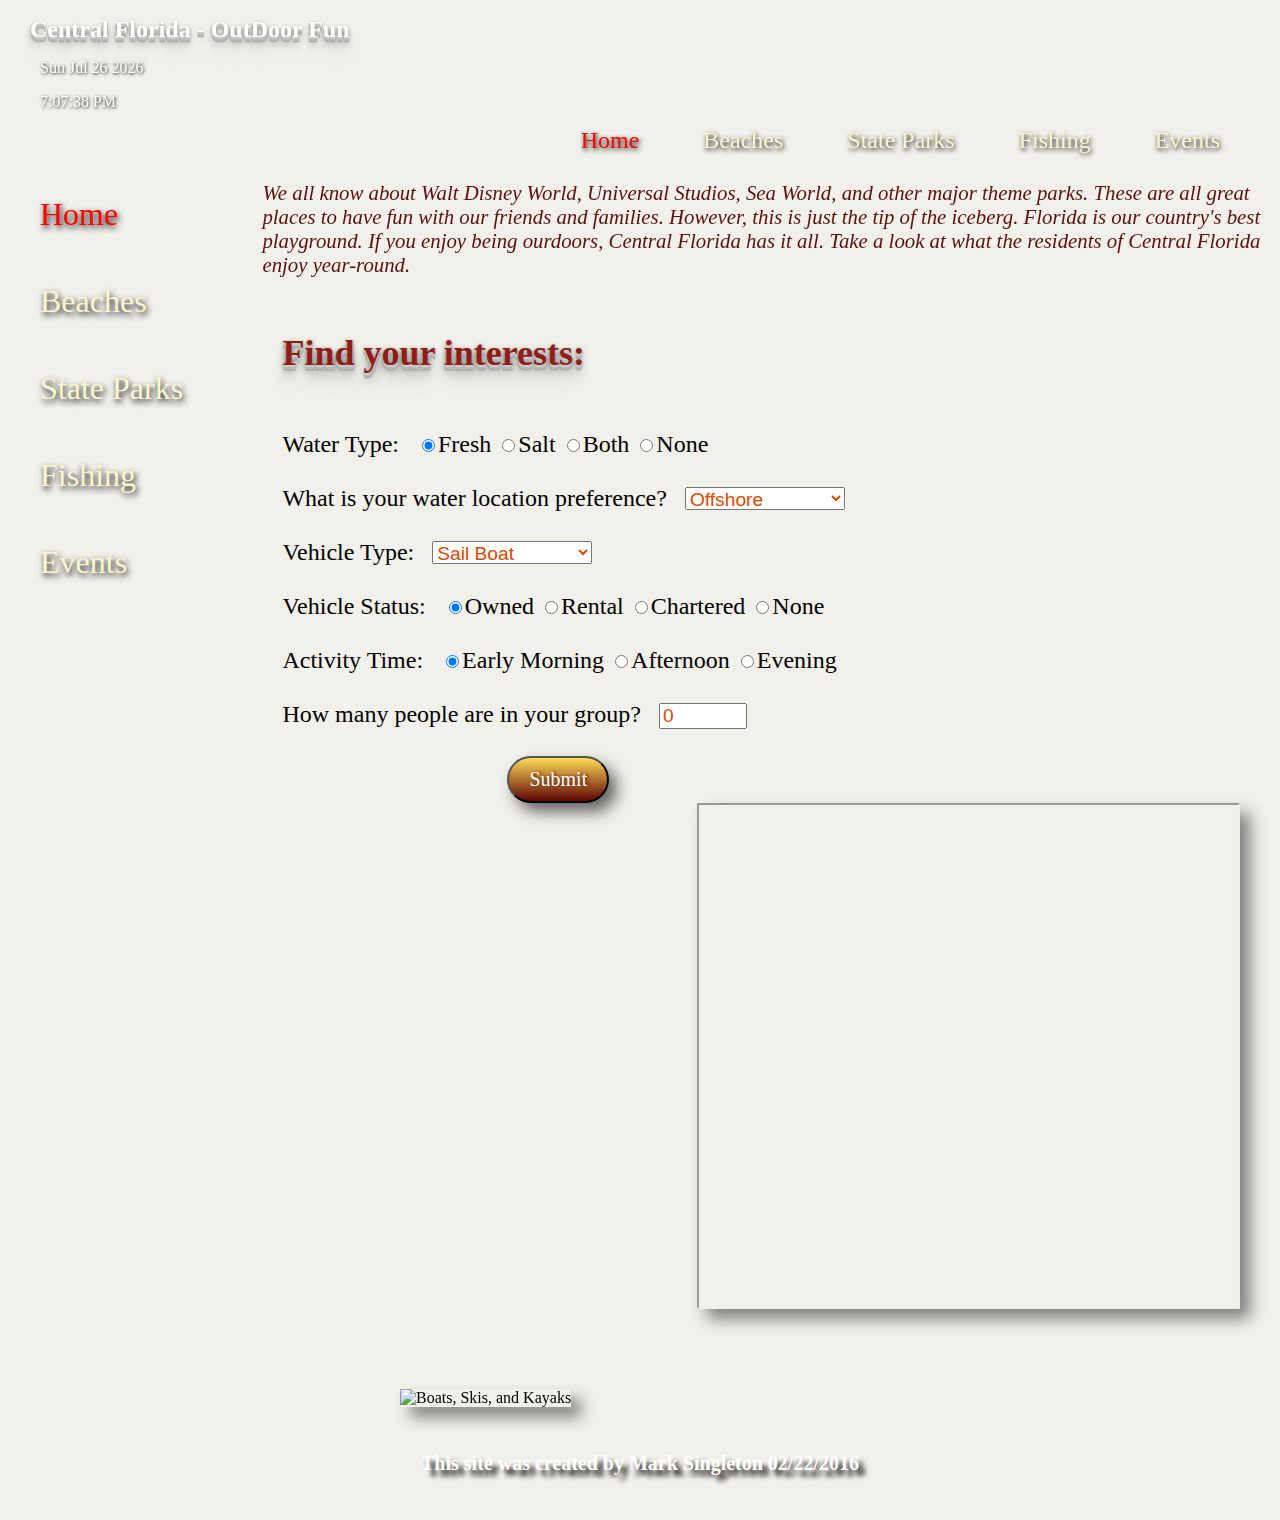
==== index.html @ 3d96ca55 "Original commit" ====
<!DOCTYPE html>
<!-- Author Mark Singleton
created on 2/22/2016 -->
<html lang="en-us">
<head>
<title>OutDoors Home</title>
<meta name="viewport" content="width=device-width, initial-scale=1">
<link href="outdoors.css" rel="stylesheet" type="text/css"/> 
<script src="outdoors.js"></script> 
<meta charset="UTF-8">
</head>
<body onload="getMyDate(); getMyTime(); setInterval('getMyTime()', 1000 )">
    <header>
		<h1>Central Florida - OutDoor Fun</h1>
		<p id="current_date"></p>
		<p id="current_time"></p>
			<nav>
				<ul>
					<li><a href="index.html" style="color: red">Home</a></li>
					<li><a href="beaches.html">Beaches</a></li>
					<li><a href="state_parks.html">State Parks</a></li>
					<li><a href="fishing.html">Fishing</a></li>
					<li><a href="events.html">Events</a></li>
				</ul>
			</nav>
    </header>
	<aside>
		<ul>
      		<li><a href="index.html" style="color: red">Home</a></li>
			<li><a href="beaches.html">Beaches</a></li>
			<li><a href="state_parks.html">State Parks</a></li>
			<li><a href="fishing.html">Fishing</a></li>
			<li><a href="events.html">Events</a></li>
		</ul>
	</aside>
	<section id="home_section">
		<p id="my_article">We all know about Walt Disney World, Universal Studios, Sea World, and other major theme parks. These are all great places to have fun with our friends and families. However, this is just the tip of the iceberg. Florida is our country's best playground. If you enjoy being ourdoors, Central Florida has it all. Take a look at what the residents of Central Florida enjoy year-round.</p>
		<form>
			<h2>Find your interests:</h2><br/>
			Water Type: &nbsp;
			<input type="radio" name="water_type" value="fresh" checked>Fresh
			<input type="radio" name="water_type" value="salt">Salt
			<input type="radio" name="water_type" value="both">Both
			<input type="radio" name="water_type" value="none">None<br/><br/>
			What is your water location preference? &nbsp;
			<select id="water_preference" name="water_preference">
				<option class="option_style" value="offshore">Offshore</option>
				<option class="option_style" value="inshore">Inshore</option>
				<option class="option_style" value="onshore">Onshore</option>
				<option class="option_style" value="none">None</option>
			</select><br/><br/>
			Vehicle Type: &nbsp;
			<select id="vehicle_type" name="vehicle_type" >
				<option class="option_style" value="sailboat">Sail Boat</option>
				<option class="option_style" value="speedboat">Speed Boat</option>
				<option class="option_style" value="fishing_boat">Fishing Boat</option>
				<option class="option_style" value="yacht">Yacht</option>
				<option class="option_style" value="canoe">Canoe</option>
				<option class="option_style" value="kayak">Kayak</option>
				<option class="option_style" value="jetski">Jetski</option>
			</select><br/><br/>
			Vehicle Status: &nbsp;
			<input type="radio" name="vehicle_status" value="owned" checked>Owned
			<input type="radio" name="vehicle_status" value="rental">Rental
			<input type="radio" name="vehicle_status" value="chartered">Chartered
			<input type="radio" name="vehicle_status" value="none">None<br/><br/>
			Activity Time: &nbsp;
			<input type="radio" name="activity_time" value="early_morning" checked>Early Morning
			<input type="radio" name="activity_time" value="afternoon">Afternoon
			<input type="radio" name="activity_time" value="evening">Evening<br/><br/>
			How many people are in your group? &nbsp; <input type="number" id="party_size" name="party_size" min="0" max="100" step="1" value="0"><br/><br/>
			<input class="btn" type="button" value="Submit" onclick="checkVehicle()">
		</form>
		<iframe id="home_frame" src="https://www.floridaholidays.com/uploads/images/beaches%201a.jpg"></iframe>
	</section>
	<img id="all_vehicles" src="http://boynewatersports.com/wp-content/uploads/photo-44.jpg" alt="Boats, Skis, and Kayaks" />		
	<footer>
		<p>This site was created by Mark Singleton 02/22/2016</p>
	</footer>
</body>
</html>
---- outdoors.css ----
/* Author Mark Singleton
created on 2/22/2016 */
body {
	margin: 0px;
	padding: 0px;
	height: 1300px;
	background-color: #f2f0ea;
}
h1 {
	font-family: Georgia;
	font-size: 1.5em;
	color: #fff;
	text-shadow:#ccc 0 1px 0, #c9c9c9 0 2px 0, #bbb 0 3px 0, #b9b9b9 0 4px 0, #aaa 0 5px 0,rgba(0,0,0,.1) 0 6px 1px, rgba(0,0,0,.1) 0 0 5px, rgba(0,0,0,.3) 0 1px 3px, rgba(0,0,0,.15) 0 3px 5px, rgba(0,0,0,.2) 0 5px 10px, rgba(0,0,0,.2) 0 10px 10px, rgba(0,0,0,.1) 0 20px 20px;
	padding-left: 1.25em;
}
h2 {
	color: #8f1e18;
	text-shadow:#ccc 0 1px 0, #c9c9c9 0 2px 0, #bbb 0 3px 0, #b9b9b9 0 4px 0, #aaa 0 5px 0,rgba(0,0,0,.1) 0 6px 1px, rgba(0,0,0,.1) 0 0 5px, rgba(0,0,0,.3) 0 1px 3px, rgba(0,0,0,.15) 0 3px 5px, rgba(0,0,0,.2) 0 5px 10px, rgba(0,0,0,.2) 0 10px 10px, rgba(0,0,0,.1) 0 20px 20px;
}
header {
	position: fixed;
	top: 0px;
	z-index: 1;
	background-image: url('http://wildcathvac.com/wp-content/uploads/2014/10/SkySlider.png');
	width: 100%;
}
#current_time {
	font-family: Georgia;
	font-size: 1em;
	color: #fff;
	text-shadow: .05em .08em .2em black;
	text-align: left;
	padding-left: 40px;
}
#current_date {
	font-family: Georgia;
	font-size: 1em;
	color: #fff;
	text-shadow: .05em .08em .2em black;
	text-align: left;
	padding-left: 40px;
}
a:link {	
    text-decoration: none;
}
a:visited {
    text-decoration: none;
}
a:hover {
    text-decoration: underline;
	color: #86fa3e;
}
a:active {
    text-decoration: underline;
}
ul li a {
	font-family: Georgia;
	color: #f7f7cf;
	text-shadow: .05em .08em .2em black;
	list-style: none;	
	text-decoration: none;
}
nav ul {
	text-align: right;
}
nav ul li {
	font-size: 1.5em;
	padding: 0px;
	padding-right: 60px;
	display: inline-block;
} 
aside ul li {
	font-size: 2em;
	padding-top: 50px;
	list-style: none;
}
aside {
	margin-top: 130px;
	position: relative;
	float: left;
	width: 20%;
	background-image:url('http://tinyurl.com/jtugzkh');
	top: 0px;
	bottom: 0px;	
	background-size: cover;
	height: 1170px;
}
#home_section {
	margin-top: 160px;
	float: right;
	width: 79.5%;
}
form {
	float: left;
	padding-top: 5px;
	padding-left: 20px;
	font-family: Georgia;
	font-size: 1.5em;
	text-align: left;
}
#my_article {
	color: #5c0f0c;
	font-family: Georgia;
	font-size: 1.3em;
	font-style: oblique;
}
#all_vehicles {
	height: 375px;
	width: 520px;
	margin-top: 80px;
	margin-left: 400px;
	box-shadow: 10px 10px 15px grey;
}
#home_frame {
	float: right;
	height: 502px;
	width: 53%;
	margin-right: 40px;
	box-shadow: 10px 10px 15px grey;
}
#water_preference {
	height: 23px;
	width: 160px;
	color: #db4900;
	font-size: .8em;
}
#vehicle_type  {
	height: 23px;
	width: 160px;
	color: #db4900;
	font-size: .8em;
}
.option_style   {
	color: #db4900;
	background-color: #fff;
	font-size: .8em;
}
#party_size {
	height: 20px;
	width: 80px;
	color: #db4900;
	font-size: .8em;
}
.btn {
  background: #ffdd57;
  
  background-image: -webkit-linear-gradient(top, #ffdd57, #5e0505);
  background-image: -moz-linear-gradient(top, #ffdd57, #5e0505);
  background-image: -ms-linear-gradient(top, #ffdd57, #5e0505);
  background-image: -o-linear-gradient(top, #ffdd57, #5e0505);
  background-image: linear-gradient(to bottom, #ffdd57, #5e0505);
  
  -webkit-border-radius: 28;
  -moz-border-radius: 28;
  border-radius: 28px;
  
  text-shadow: 2px 0px 3px #692312;
  
  -webkit-box-shadow: 8px 9px 15px #666666;
  -moz-box-shadow: 8px 9px 15px #666666;
  box-shadow: 8px 9px 15px #666666;
  
  font-family: Georgia;
  color: #ffffff;
  font-size: 20px;
  padding: 10px 20px 10px 20px;
  text-decoration: none;
  margin-left: 40%;
}
.btn:hover {
  background: #ced6a0;
  background-image: -webkit-linear-gradient(top, #ced6a0, #418530);
  background-image: -moz-linear-gradient(top, #ced6a0, #418530);
  background-image: -ms-linear-gradient(top, #ced6a0, #418530);
  background-image: -o-linear-gradient(top, #ced6a0, #418530);
  background-image: linear-gradient(to bottom, #ced6a0, #418530);
  text-decoration: none;
}
.btn:focus {
   outline: 0;
}
footer {
	bottom: 0px;
	font-size: 20px;
	color: #ffffff;
	font-weight: bold;
	text-shadow: 6px 6px 5px black;
	clear: both;
	text-align: center;
	padding: 25px;
	background-image: url('http://cdn.pcwallart.com/images/ocean-water-background-wallpaper-2.jpg');
}
.beach_section {
	margin-top: 190px;
	margin-left: 10%;
	width: 60%;
	float: left;
	padding-right: 30px;
	font-family: Georgia;
	font-size: 2em;
	color: blue;
	text-shadow: .05em .08em .2em green;
}
#beach_frame {
	margin-left: 10%;
	width: 60%;
	height: 600px;
	box-shadow: 10px 10px 15px grey;
 }
#beach_article {
	margin-top: 2%;
	margin-left: 30%;
	width: 60%;
	text-align: left;
	font-weight: bold;
	font-size: 2em;
	font-family: George;
	color: #47907C;
	text-shadow: .05em .075em .1em black;
}
.park_section  {
	margin-top: 190px;
	margin-left: 10%;
	width: 60%;
	float: left;
	padding-right: 30px;
	font-family: Georgia;
	font-size: 2em;
	color: blue;
	text-shadow: .05em .08em .2em green;
}
#park_frame {
	margin-left: 10%;
	width: 60%;
	height: 600px;
	box-shadow: 10px 10px 15px grey;		
}
#park_article {
	margin-top: 2%;
	margin-left: 30%;
	width: 60%;
	text-align: left;
	font-weight: bold;
	font-size: 2em;
	font-family: George;
	color: #47907C;
	text-shadow: .05em .075em .1em black;
}
.fish_section {
	margin-top: 190px;
	margin-left: 10%;
	width: 60%;
	float: left;
	padding-right: 30px;
	font-family: Georgia;
	font-size: 2em;
	color: blue;
	text-shadow: .05em .08em .2em green;
}
#fish_frame {
	margin-left: 10%;
	width: 60%;
	height: 600px;
	box-shadow: 10px 10px 15px grey;		
}
#fish_article {
	margin-top: 2%;
	margin-left: 30%;
	width: 60%;
	text-align: left;
	font-weight: bold;
	font-size: 2em;
	font-family: George;
	color: #47907C;
	text-shadow: .05em .075em .1em black;
}
.event_section {
	margin-top: 190px;
	margin-left: 10%;
	width: 60%;
	float: left;
	padding-right: 30px;
	font-family: Georgia;
	font-size: 2em;
	color: blue;
	text-shadow: .05em .08em .2em green;
}
#event_frame {
	margin-left: 10%;
	width: 60%;
	height: 600px;
	box-shadow: 10px 10px 15px grey;		
}
#event_article {
	margin-top: 2%;
	margin-left: 30%;
	width: 60%;
	text-align: left;
	font-weight: bold;
	font-size: 2em;
	font-family: George;
	color: #47907C;
	text-shadow: .05em .075em .1em black;
	
}
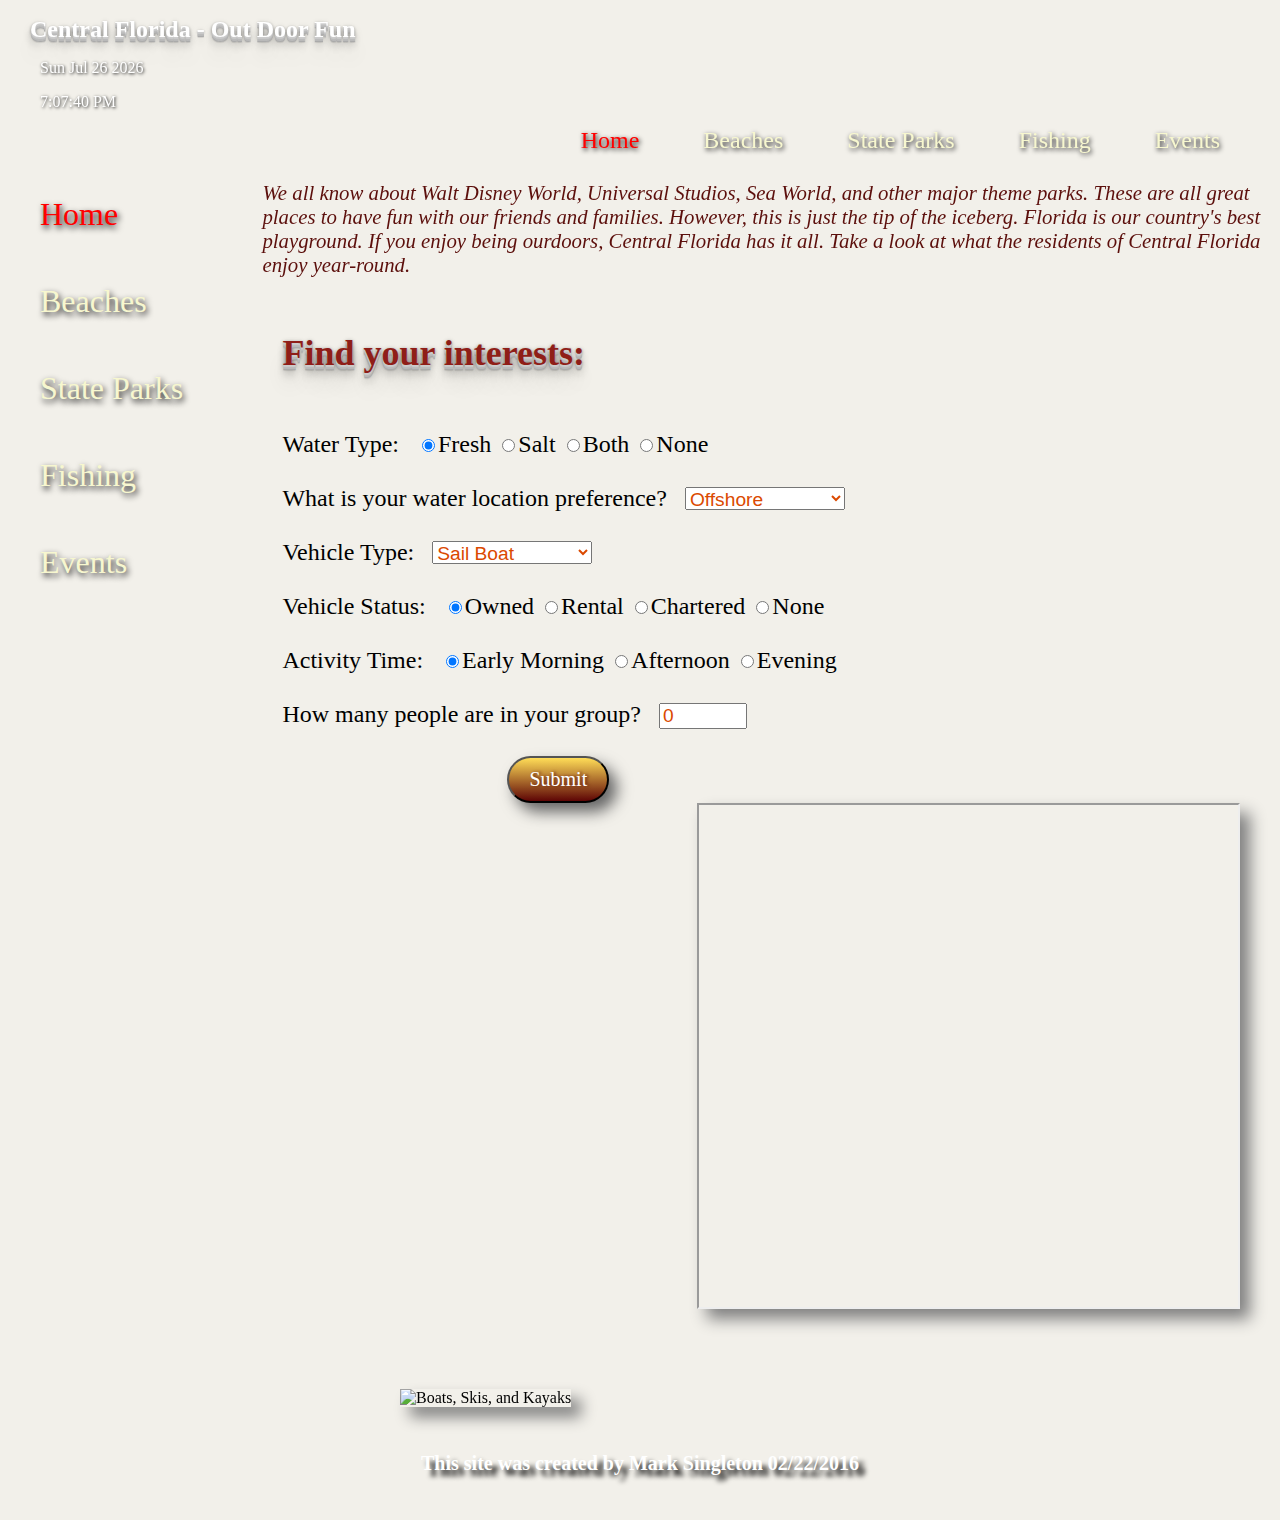
==== commit 3df03b90: "Modified H1 header" ====
--- a/index.html
+++ b/index.html
@@ -11,7 +11,7 @@
 </head>
 <body onload="getMyDate(); getMyTime(); setInterval('getMyTime()', 1000 )">
     <header>
-		<h1>Central Florida - OutDoor Fun</h1>
+		<h1>Central Florida - Out Door Fun</h1>
 		<p id="current_date"></p>
 		<p id="current_time"></p>
 			<nav>
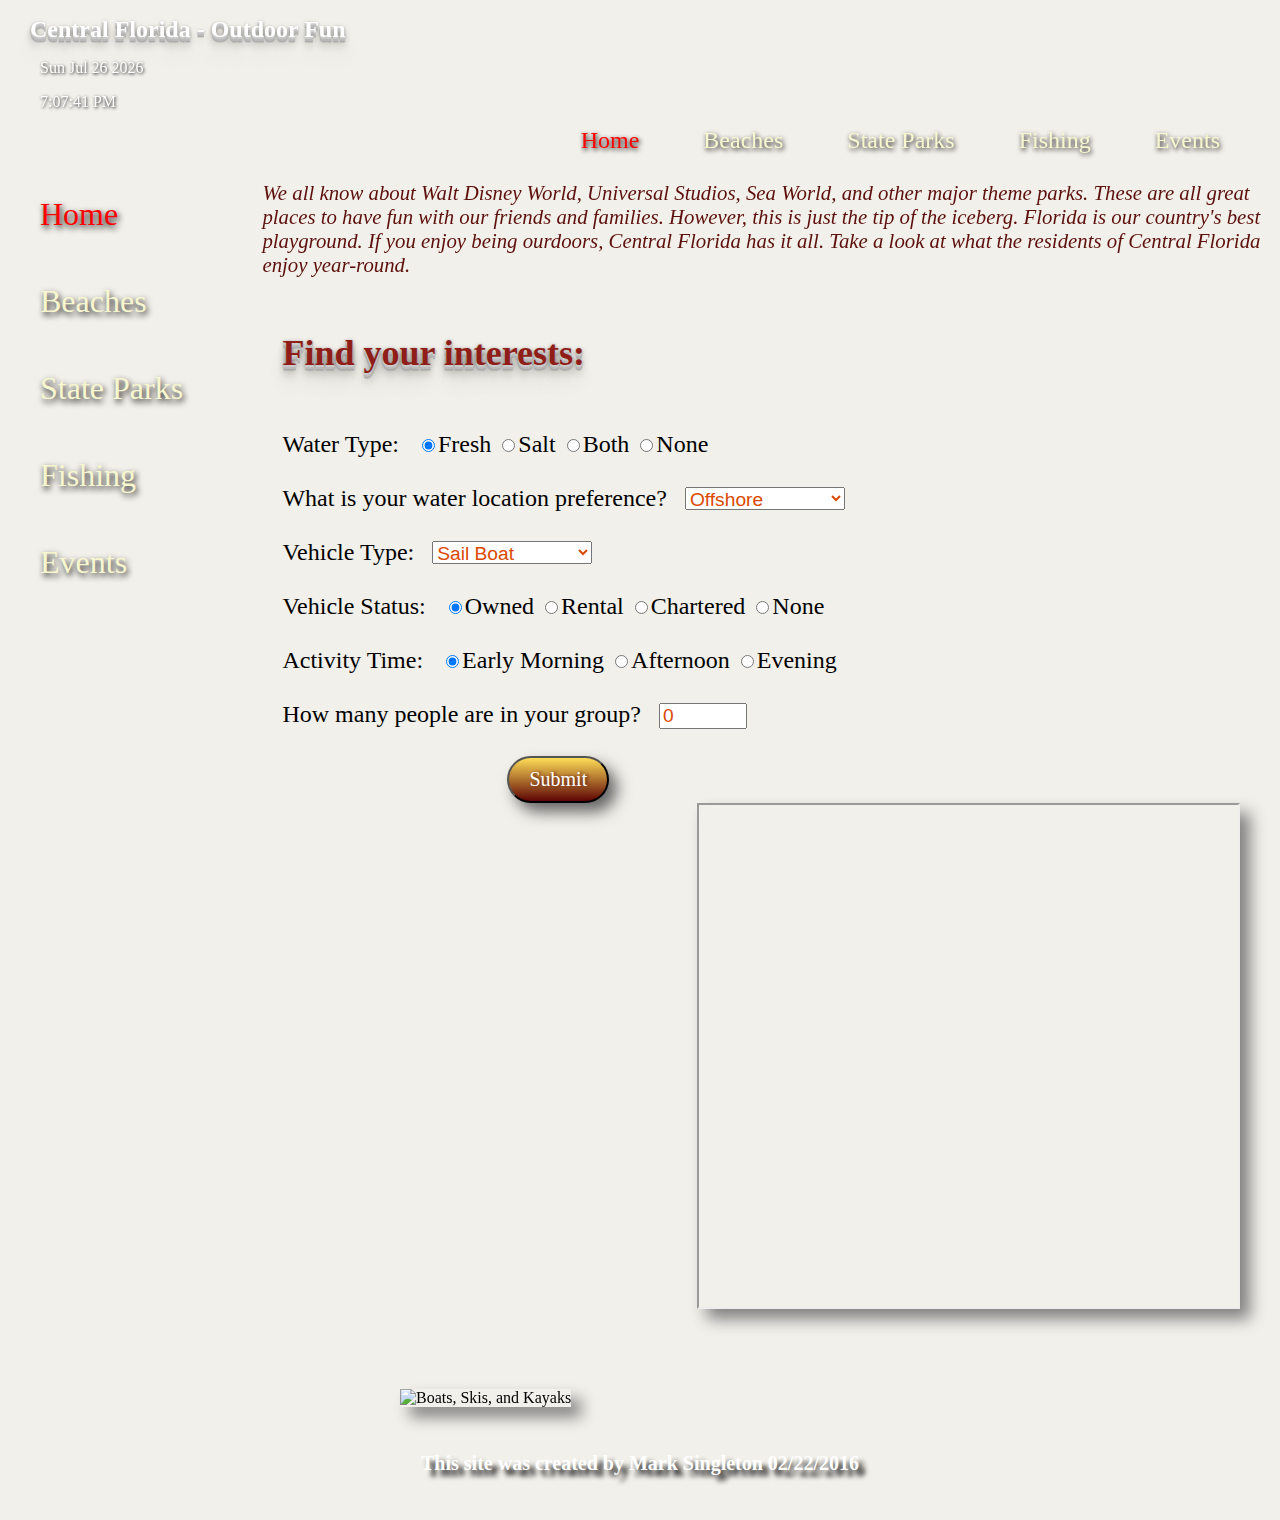
==== commit 3844ab83: "Modified H1 header again" ====
--- a/index.html
+++ b/index.html
@@ -11,7 +11,7 @@
 </head>
 <body onload="getMyDate(); getMyTime(); setInterval('getMyTime()', 1000 )">
     <header>
-		<h1>Central Florida - Out Door Fun</h1>
+		<h1>Central Florida - Outdoor Fun</h1>
 		<p id="current_date"></p>
 		<p id="current_time"></p>
 			<nav>
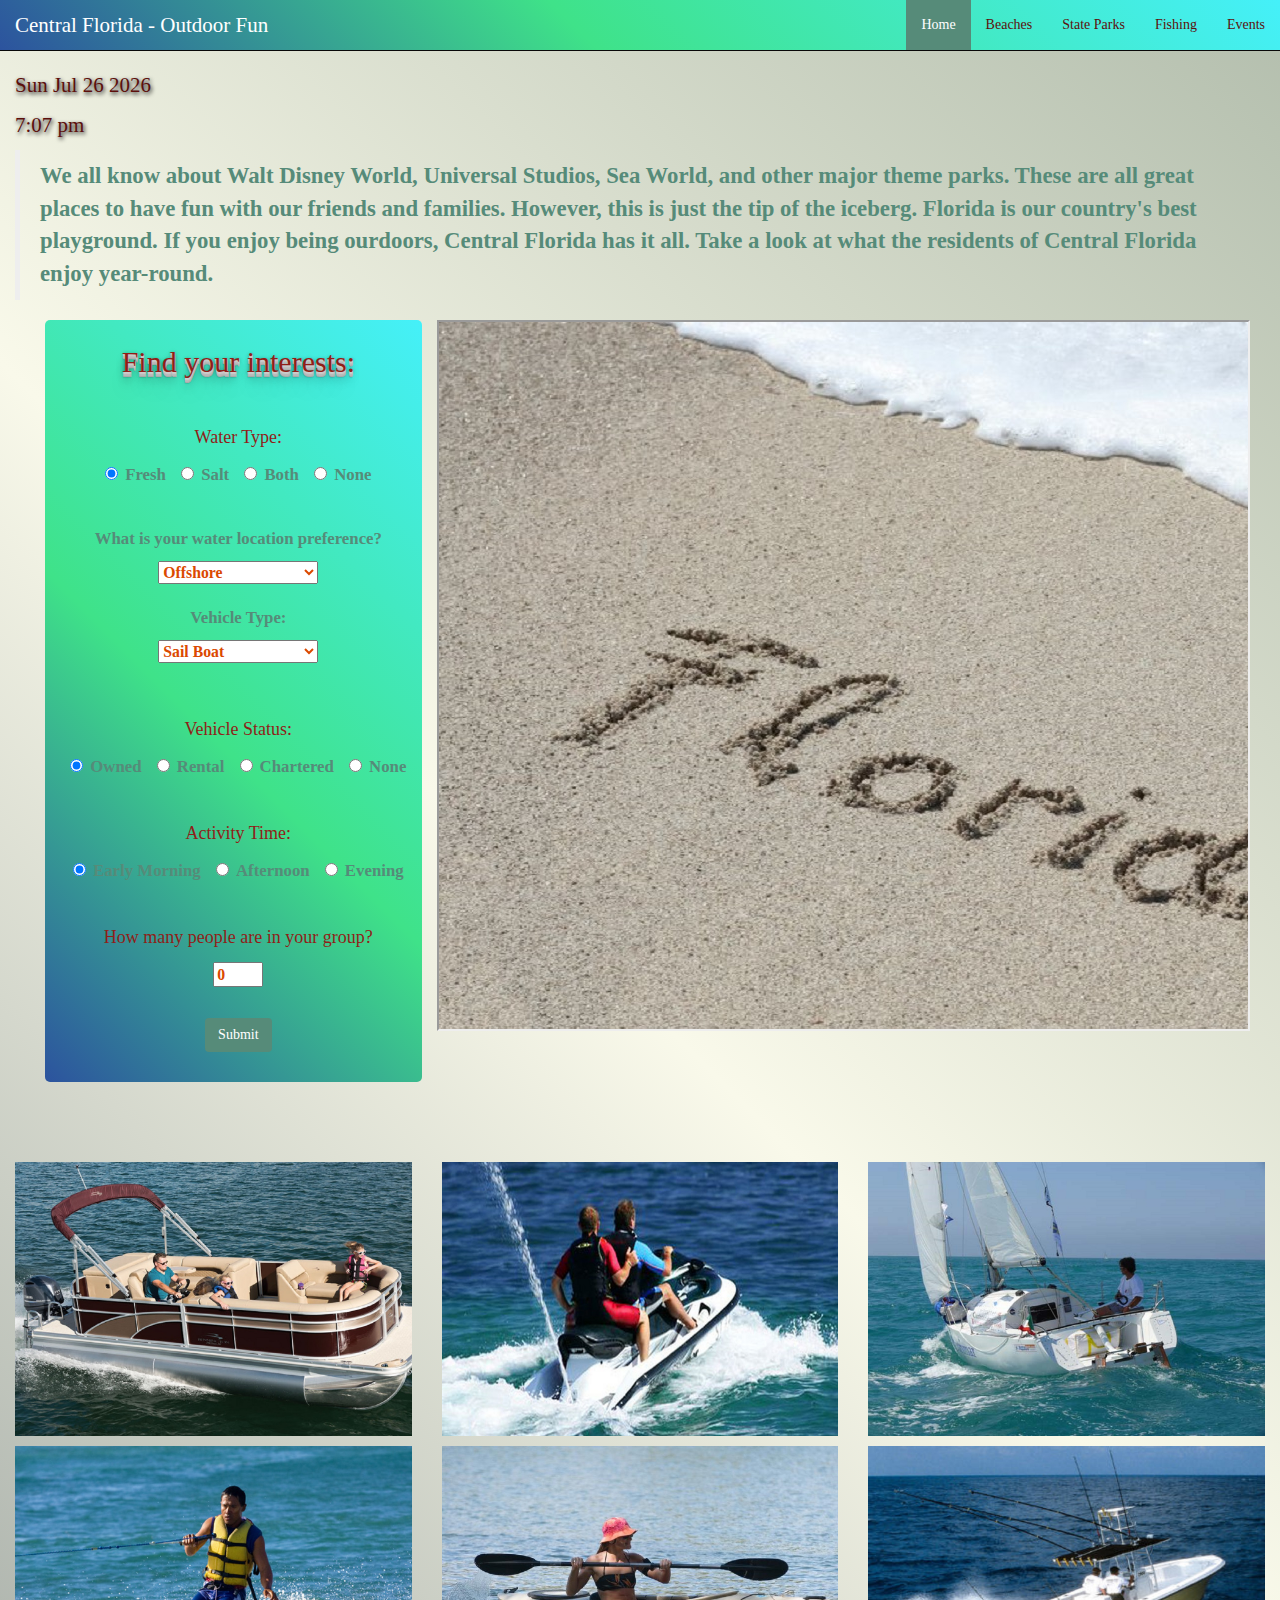
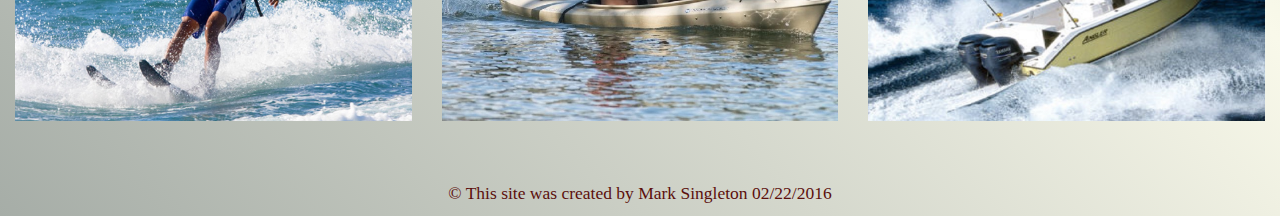
==== commit 67b5525d: "Added bootstrap and css. Modified images" ====
--- a/index.html
+++ b/index.html
@@ -5,77 +5,158 @@
 <head>
 <title>OutDoors Home</title>
 <meta name="viewport" content="width=device-width, initial-scale=1">
-<link href="outdoors.css" rel="stylesheet" type="text/css"/> 
-<script src="outdoors.js"></script> 
+<link href="css/bootstrap.min.css" rel="stylesheet" type="text/css"/>
+<link href="css/outdoors2.css" rel="stylesheet" type="text/css"/>
 <meta charset="UTF-8">
 </head>
 <body onload="getMyDate(); getMyTime(); setInterval('getMyTime()', 1000 )">
-    <header>
-		<h1>Central Florida - Outdoor Fun</h1>
-		<p id="current_date"></p>
-		<p id="current_time"></p>
-			<nav>
-				<ul>
-					<li><a href="index.html" style="color: red">Home</a></li>
+
+	<nav class="navbar navbar-inverse navbar-fixed-top"  role="navigation" >
+		<div class="container-fluid">
+			<div class="navbar-header">
+			
+				<button type="button" class="navbar-toggle" data-toggle="collapse" data-target="#myNavbar">
+					<span class="icon-bar"></span>
+					<span class="icon-bar"></span>
+					<span class="icon-bar"></span> 
+				</button>			
+			
+				<a href="#" class="navbar-brand">Central Florida - Outdoor Fun</a>				
+			</div>
+			<div class="collapse navbar-collapse" id="myNavbar">
+				<ul class="nav navbar-nav navbar-right">
+					<li class="active"><a href="index.html" >Home</a></li>
 					<li><a href="beaches.html">Beaches</a></li>
 					<li><a href="state_parks.html">State Parks</a></li>
 					<li><a href="fishing.html">Fishing</a></li>
 					<li><a href="events.html">Events</a></li>
 				</ul>
-			</nav>
-    </header>
-	<aside>
-		<ul>
-      		<li><a href="index.html" style="color: red">Home</a></li>
-			<li><a href="beaches.html">Beaches</a></li>
-			<li><a href="state_parks.html">State Parks</a></li>
-			<li><a href="fishing.html">Fishing</a></li>
-			<li><a href="events.html">Events</a></li>
-		</ul>
-	</aside>
-	<section id="home_section">
-		<p id="my_article">We all know about Walt Disney World, Universal Studios, Sea World, and other major theme parks. These are all great places to have fun with our friends and families. However, this is just the tip of the iceberg. Florida is our country's best playground. If you enjoy being ourdoors, Central Florida has it all. Take a look at what the residents of Central Florida enjoy year-round.</p>
-		<form>
-			<h2>Find your interests:</h2><br/>
-			Water Type: &nbsp;
-			<input type="radio" name="water_type" value="fresh" checked>Fresh
-			<input type="radio" name="water_type" value="salt">Salt
-			<input type="radio" name="water_type" value="both">Both
-			<input type="radio" name="water_type" value="none">None<br/><br/>
-			What is your water location preference? &nbsp;
-			<select id="water_preference" name="water_preference">
-				<option class="option_style" value="offshore">Offshore</option>
-				<option class="option_style" value="inshore">Inshore</option>
-				<option class="option_style" value="onshore">Onshore</option>
-				<option class="option_style" value="none">None</option>
-			</select><br/><br/>
-			Vehicle Type: &nbsp;
-			<select id="vehicle_type" name="vehicle_type" >
-				<option class="option_style" value="sailboat">Sail Boat</option>
-				<option class="option_style" value="speedboat">Speed Boat</option>
-				<option class="option_style" value="fishing_boat">Fishing Boat</option>
-				<option class="option_style" value="yacht">Yacht</option>
-				<option class="option_style" value="canoe">Canoe</option>
-				<option class="option_style" value="kayak">Kayak</option>
-				<option class="option_style" value="jetski">Jetski</option>
-			</select><br/><br/>
-			Vehicle Status: &nbsp;
-			<input type="radio" name="vehicle_status" value="owned" checked>Owned
-			<input type="radio" name="vehicle_status" value="rental">Rental
-			<input type="radio" name="vehicle_status" value="chartered">Chartered
-			<input type="radio" name="vehicle_status" value="none">None<br/><br/>
-			Activity Time: &nbsp;
-			<input type="radio" name="activity_time" value="early_morning" checked>Early Morning
-			<input type="radio" name="activity_time" value="afternoon">Afternoon
-			<input type="radio" name="activity_time" value="evening">Evening<br/><br/>
-			How many people are in your group? &nbsp; <input type="number" id="party_size" name="party_size" min="0" max="100" step="1" value="0"><br/><br/>
-			<input class="btn" type="button" value="Submit" onclick="checkVehicle()">
-		</form>
-		<iframe id="home_frame" src="https://www.floridaholidays.com/uploads/images/beaches%201a.jpg"></iframe>
-	</section>
-	<img id="all_vehicles" src="http://boynewatersports.com/wp-content/uploads/photo-44.jpg" alt="Boats, Skis, and Kayaks" />		
-	<footer>
-		<p>This site was created by Mark Singleton 02/22/2016</p>
-	</footer>
+			</div>
+		</div>
+	</nav>
+
+	<div class="container-fluid">	
+		<div class="row">
+			<div class="col-sm-12 content">
+				
+				<p id="current_date"></p>
+				<p id="current_time"></p>				
+				<blockquote>
+					<p id="my_article">We all know about Walt Disney World, Universal Studios, Sea World, and other major theme parks. These are all great places to have fun with our friends and families. However, this is just the tip of the iceberg. Florida is our country's best playground. If you enjoy being ourdoors, Central Florida has it all. Take a look at what the residents of Central Florida enjoy year-round.</p>
+				</blockquote>
+			</div>
+	</div>
+	<div class="container-fluid">
+			<div class="col-md-4">				
+				<form role="form" id="myForm">
+					<h2>Find your interests:</h2><br/>
+					<h4>Water Type:</h4>
+					<div class="radio-inline">
+						<label for="fresh"><input id="fresh" type="radio" name="water_type" value="fresh" checked>Fresh</label>
+					</div>
+					<div class="radio-inline">
+						<label><input type="radio" name="water_type" value="salt">Salt</label>
+					</div>
+					<div class="radio-inline">
+						<label><input type="radio" name="water_type" value="both">Both</label>
+					</div>
+					<div class="radio-inline">
+						<label><input type="radio" name="water_type" value="none">None</label>
+					</div>
+					<br /><br />			
+					<div class="form-group">
+						<label for="water_preference">What is your water location preference? </label>	<br />		
+						<select id="water_preference" name="water_preference">
+							<option class="option_style" value="offshore">Offshore</option>
+							<option class="option_style" value="inshore">Inshore</option>
+							<option class="option_style" value="onshore">Onshore</option>
+							<option class="option_style" value="none">None</option>
+						</select>
+					</div>
+					<div class="form-group">
+						<label for="vehicle_type">Vehicle Type:</label><br />						
+						<select id="vehicle_type" name="vehicle_type" >
+							<option class="option_style" value="sailboat">Sail Boat</option>
+							<option class="option_style" value="speedboat">Speed Boat</option>
+							<option class="option_style" value="fishing_boat">Fishing Boat</option>
+							<option class="option_style" value="yacht">Yacht</option>
+							<option class="option_style" value="canoe">Canoe</option>
+							<option class="option_style" value="kayak">Kayak</option>
+							<option class="option_style" value="jetski">Jetski</option>
+						</select>
+					</div>
+					<br />
+					<h4>Vehicle Status:</h4> 
+					<div class="radio-inline">
+						<label><input type="radio" name="vehicle_status" value="owned" checked>Owned</label>
+					</div>
+					<div class="radio-inline">
+						<label><input type="radio" name="vehicle_status" value="rental">Rental</label>
+					</div>
+					<div class="radio-inline">
+						<label><input type="radio" name="vehicle_status" value="chartered">Chartered</label>
+					</div>
+					<div class="radio-inline">
+						<label><input type="radio" name="vehicle_status" value="none">None</label>
+					</div>
+					<br/><br/>
+					<h4>Activity Time:</h4> 
+					<div class="radio-inline">
+						<label><input type="radio" name="activity_time" value="early_morning" checked>Early Morning</label>
+					</div>
+					<div class="radio-inline">
+						<label><input type="radio" name="activity_time" value="afternoon">Afternoon</label>
+					</div>
+					<div class="radio-inline">
+						<label><input type="radio" name="activity_time" value="evening">Evening</label>
+					</div>
+					<br/><br/>
+					<h4>How many people are in your group?</h4> 
+					<input type="number" id="party_size" name="party_size" min="0" max="100" step="1" value="0">
+					<br/><br/>
+					<input class="btn" type="button" value="Submit" onclick="checkVehicle()">
+					<br/><br/>
+				</form>
+			<br /><br />	
+			</div>
+			
+			<div class="col-md-8 iframe_container">
+					<iframe id="home_frame" src="images/florida2.jpg"></iframe>
+			</div>
+			
+			
+	</div>
+	<br /><br />
+		<div class="row">
+			<div class="col-sm-4">
+				<img class="img-responsive all_vehicles" src="images/pontoon2.jpg" alt="pontoon boat" />
+			</div>
+			<div class="col-sm-4">
+				<img class="img-responsive all_vehicles" src="images/jetski2.jpg" alt="pontoon boat" />
+			</div>
+			<div class="col-sm-4">
+				<img class="img-responsive all_vehicles" src="images/sailing2.jpg" alt="pontoon boat" />
+			</div>
+		</div>
+		<div class="row">
+			<div class="col-sm-4">
+				<img class="img-responsive all_vehicles" src="images/waterski2.jpg" alt="pontoon boat" />
+			</div>
+			<div class="col-sm-4">
+				<img class="img-responsive all_vehicles" src="images/canoe2.jpg" alt="pontoon boat" />
+			</div>
+			<div class="col-sm-4">
+				<img class="img-responsive all_vehicles" src="images/fishing2.jpg" alt="pontoon boat" />
+			</div>
+		</div>
+		<br /><br />
+		<footer class="col-sm-12 copyright">
+			<p>&copy; This site was created by Mark Singleton 02/22/2016</p>
+		</footer>
+	</div><!-- end container -->
+
+<script src="scripts/jquery-2.2.3.min.js"></script>
+<script src="scripts/bootstrap.min.js"></script>
+<script src="scripts/outdoors.js"></script> 
 </body>
 </html>
--- a/css/outdoors2.css
+++ b/css/outdoors2.css
@@ -0,0 +1,213 @@
+/*
+Table of Contents
+_____________________________________
+
+- General Contents
+- Typography
+- Header & Navigation
+- Images & Media
+- Footer
+- Media Queries
+*/
+
+/*
+General Contents
+_____________________________________
+*/
+body {
+	font-family: Georgia;
+	/* Permalink - use to edit and share this gradient: http://colorzilla.com/gradient-editor/#a6ada7+0,f9f9ea+47,b3bead+100 */
+	background: rgb(166,173,167); /* Old browsers */
+	background: -moz-linear-gradient(45deg,  rgba(166,173,167,1) 0%, rgba(249,249,234,1) 47%, rgba(179,190,173,1) 100%); /* FF3.6-15 */
+	background: -webkit-linear-gradient(45deg,  rgba(166,173,167,1) 0%,rgba(249,249,234,1) 47%,rgba(179,190,173,1) 100%); /* Chrome10-25,Safari5.1-6 */
+	background: linear-gradient(45deg,  rgba(166,173,167,1) 0%,rgba(249,249,234,1) 47%,rgba(179,190,173,1) 100%); /* W3C, IE10+, FF16+, Chrome26+, Opera12+, Safari7+ */
+	filter: progid:DXImageTransform.Microsoft.gradient( startColorstr='#a6ada7', endColorstr='#b3bead',GradientType=1 ); /* IE6-9 fallback on horizontal gradient */
+}
+
+form{
+	border-radius: 5px;
+	padding-top: 5px;
+	padding-left: 10px;
+	text-align: center;
+	
+	/* Permalink - use to edit and share this gradient: http://colorzilla.com/gradient-editor/#2c539e+0,3fe289+45,45f0f9+100 */
+	background: rgb(44,83,158); /* Old browsers */
+	background: -moz-linear-gradient(45deg,  rgba(44,83,158,1) 0%, rgba(63,226,137,1) 45%, rgba(69,240,249,1) 100%); /* FF3.6-15 */
+	background: -webkit-linear-gradient(45deg,  rgba(44,83,158,1) 0%,rgba(63,226,137,1) 45%,rgba(69,240,249,1) 100%); /* Chrome10-25,Safari5.1-6 */
+	background: linear-gradient(45deg,  rgba(44,83,158,1) 0%,rgba(63,226,137,1) 45%,rgba(69,240,249,1) 100%); /* W3C, IE10+, FF16+, Chrome26+, Opera12+, Safari7+ */
+	filter: progid:DXImageTransform.Microsoft.gradient( startColorstr='#2c539e', endColorstr='#45f0f9',GradientType=1 ); /* IE6-9 fallback on horizontal gradient */
+
+	
+}
+.category_selections {
+	display: inline-block;
+	font-size: 2em;
+	color: blue;
+	text-shadow: .05em .08em .2em green;
+}
+
+.content {
+	margin-top: 70px;
+}
+
+.iframe_container {
+	position: relative;
+    padding-bottom: 56.25%; /* 16:9 */
+    padding-top: 25px;
+    height: 0;
+	overflow: hidden;
+}
+
+.iframe_container iframe {
+	position: absolute;
+	top: 0;
+	left: 0;
+	width: 100%;
+    height: 100%;
+}
+
+.all_vehicles {
+	padding-bottom: 10px;
+}
+
+/*
+Typography
+_____________________________________
+*/
+
+#my_article {
+	color: #568B79;	
+	font-size: 1.3em;
+	font-weight: bold;
+}
+
+#current_time {
+	font-size: 1.5em;
+	color: #5c0f0c;
+	text-shadow: .05em .08em .2em black;
+}
+#current_date {
+	font-size: 1.5em;
+	color: #5c0f0c;
+	text-shadow: .05em .08em .2em black;
+}
+
+h2 {
+	color: #8f1e18;
+	text-shadow:#ccc 0 1px 0, #c9c9c9 0 2px 0, #bbb 0 3px 0, #b9b9b9 0 4px 0, #aaa 0 5px 0,rgba(0,0,0,.1) 0 6px 1px, rgba(0,0,0,.1) 0 0 5px, rgba(0,0,0,.3) 0 1px 3px, rgba(0,0,0,.15) 0 3px 5px, rgba(0,0,0,.2) 0 5px 10px, rgba(0,0,0,.2) 0 10px 10px, rgba(0,0,0,.1) 0 20px 20px;
+}
+
+#water_preference {
+	height: 23px;
+	width: 160px;
+	color: #db4900;
+	font-size: .75em;
+}
+#vehicle_type  {
+	height: 23px;
+	width: 160px;
+	color: #db4900;
+	font-size: .75em;
+}
+.option_style   {
+	color: #db4900;
+	background-color: #fff;
+	font-size: .8em;
+}
+#party_size {
+	height: 25px;
+	width: 50px;
+	color: #db4900;
+	font-size: .75em;
+}
+
+#myForm {	
+	font-size: 1.5em;
+	font-weight: bold;
+	color: #8f1e18;
+}
+#myForm label  {
+	font-size: .8em;
+	color: #568B79;
+}
+
+.btn {
+  background: #568B79;
+  color: #fff;
+ 
+  text-decoration: none;
+ 
+}
+.btn:hover {
+  background: #ced6a0;
+  
+  text-decoration: none;
+}
+.btn:focus {
+   outline: 0;
+}
+
+/*
+Header & Navigation
+_____________________________________
+*/
+
+.navbar-inverse {
+
+	/* Permalink - use to edit and share this gradient: http://colorzilla.com/gradient-editor/#2c539e+0,3fe289+45,45f0f9+100 */
+	background: rgb(44,83,158); /* Old browsers */
+	background: -moz-linear-gradient(45deg,  rgba(44,83,158,1) 0%, rgba(63,226,137,1) 45%, rgba(69,240,249,1) 100%); /* FF3.6-15 */
+	background: -webkit-linear-gradient(45deg,  rgba(44,83,158,1) 0%,rgba(63,226,137,1) 45%,rgba(69,240,249,1) 100%); /* Chrome10-25,Safari5.1-6 */
+	background: linear-gradient(45deg,  rgba(44,83,158,1) 0%,rgba(63,226,137,1) 45%,rgba(69,240,249,1) 100%); /* W3C, IE10+, FF16+, Chrome26+, Opera12+, Safari7+ */
+	filter: progid:DXImageTransform.Microsoft.gradient( startColorstr='#2c539e', endColorstr='#45f0f9',GradientType=1 ); /* IE6-9 fallback on horizontal gradient */
+   
+}
+.navbar-inverse .navbar-brand {
+    color: #fff;
+	font-size: 1.5em;
+}
+.navbar-inverse .navbar-nav>li>a {
+    color: #5c0f0c;
+}
+
+.navbar-inverse .navbar-nav>.active>a, .navbar-inverse .navbar-nav>.active>a:focus, .navbar-inverse .navbar-nav>.active>a:hover {
+	color: #fff;
+	background-color: #568B79;
+}
+
+/*
+Images & Media
+_____________________________________
+*/
+img{max-width: 100%;}
+
+
+
+/*
+Footer
+_____________________________________
+*/
+
+.copyright p{
+	text-align: center;
+	color: #5c0f0c;
+	font-size: 1.25em;
+	padding-top: 10px;
+}
+
+
+
+
+
+
+
+
+
+
+
+
+
+
+
+
+
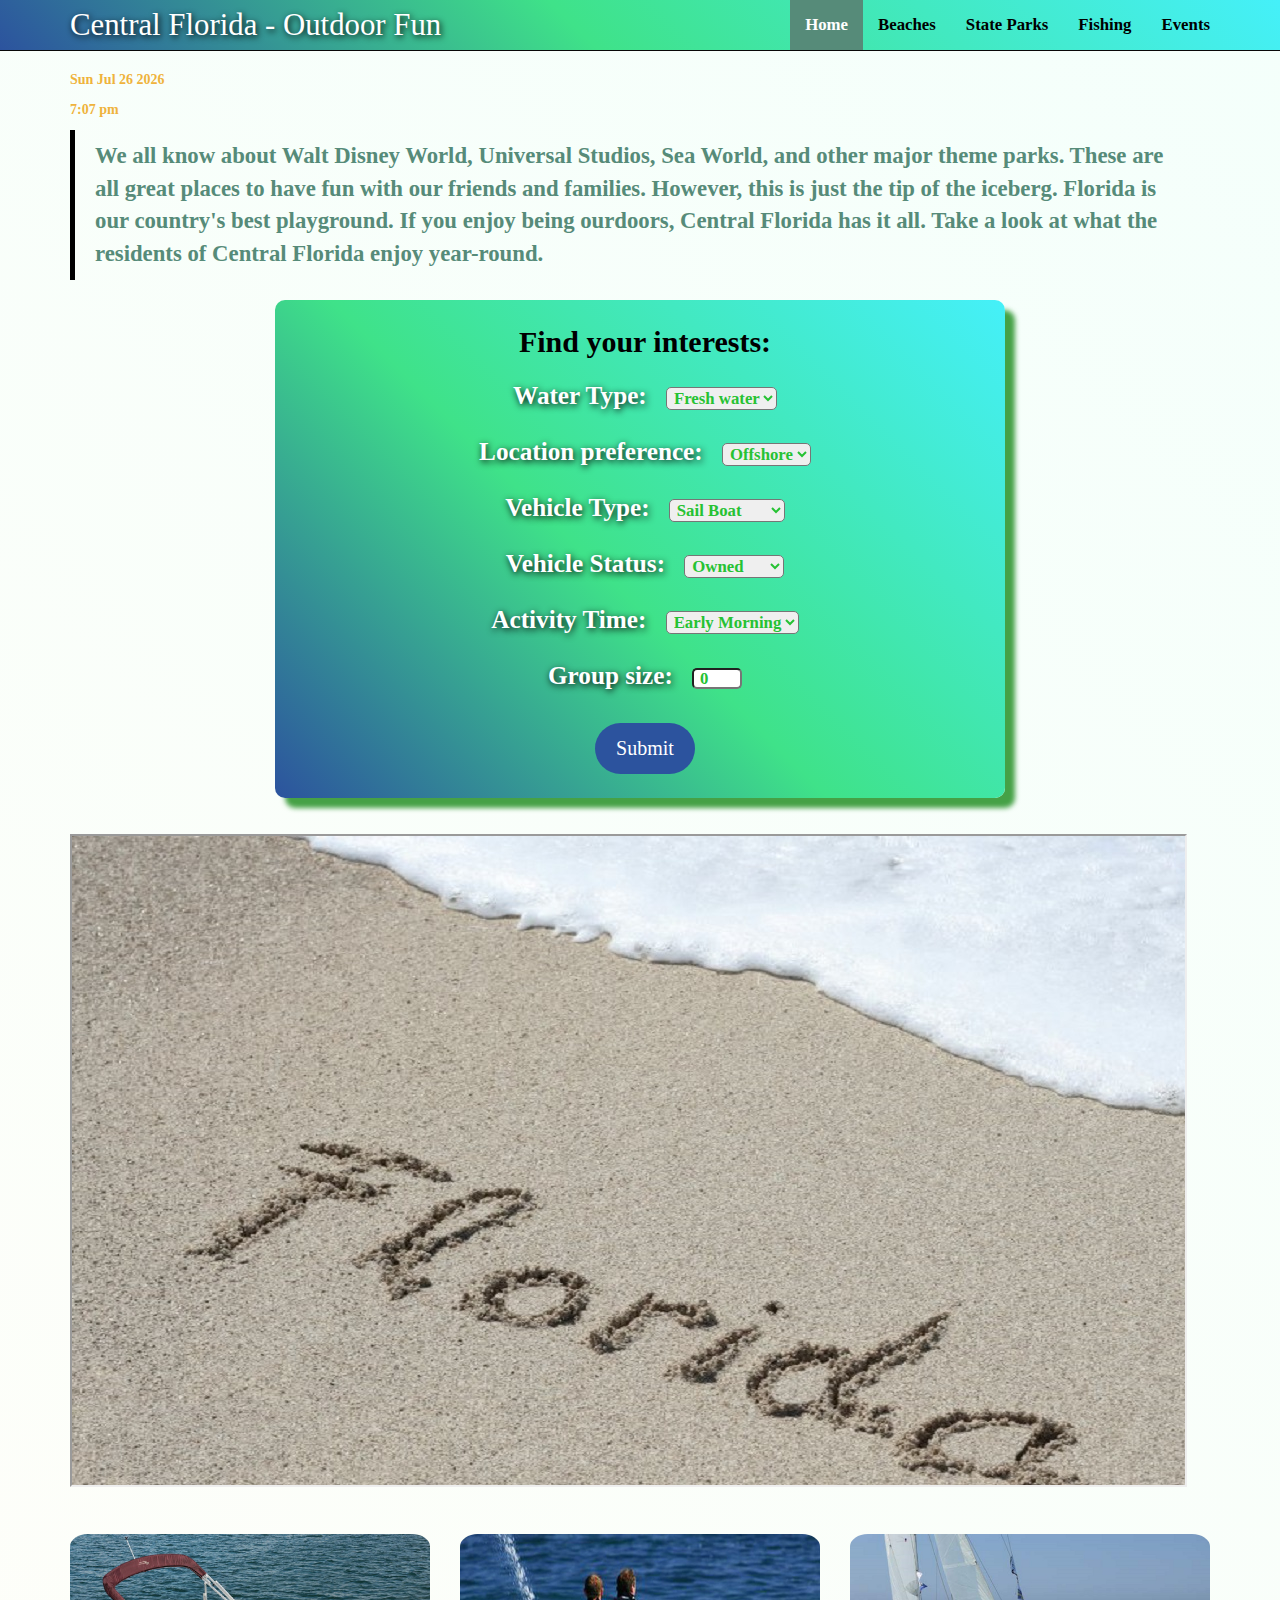
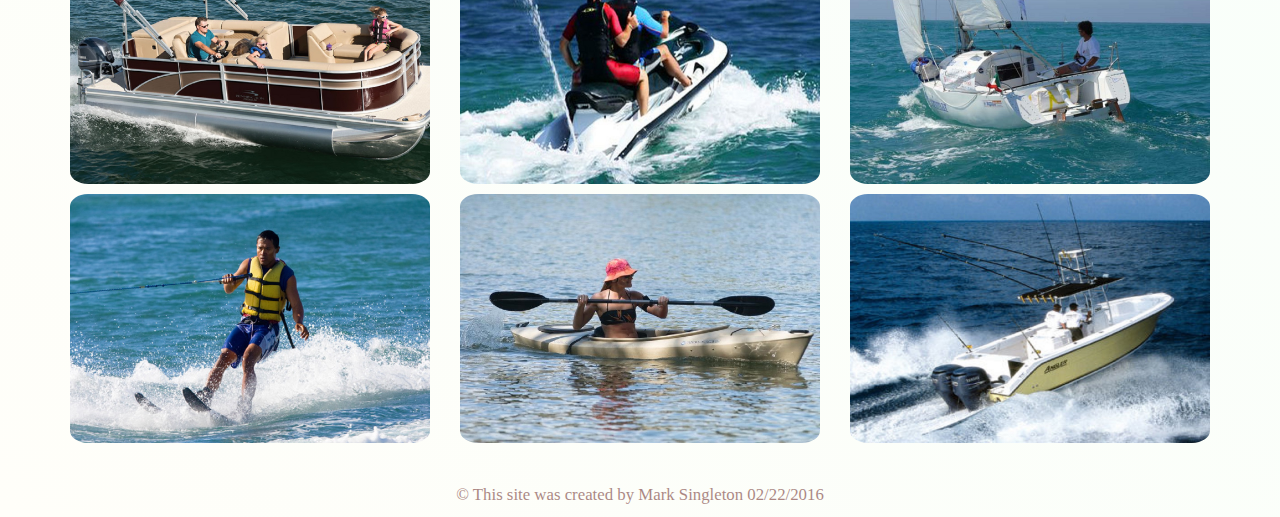
==== commit 39c71166: "Created @media differences to improve responsiveness. Updated script to provide view alternatives" ====
--- a/index.html
+++ b/index.html
@@ -3,7 +3,7 @@
 created on 2/22/2016 -->
 <html lang="en-us">
 <head>
-<title>OutDoors Home</title>
+<title>Home</title>
 <meta name="viewport" content="width=device-width, initial-scale=1">
 <link href="css/bootstrap.min.css" rel="stylesheet" type="text/css"/>
 <link href="css/outdoors2.css" rel="stylesheet" type="text/css"/>
@@ -12,7 +12,7 @@
 <body onload="getMyDate(); getMyTime(); setInterval('getMyTime()', 1000 )">
 
 	<nav class="navbar navbar-inverse navbar-fixed-top"  role="navigation" >
-		<div class="container-fluid">
+		<div class="container">
 			<div class="navbar-header">
 			
 				<button type="button" class="navbar-toggle" data-toggle="collapse" data-target="#myNavbar">
@@ -35,37 +35,36 @@
 		</div>
 	</nav>
 
-	<div class="container-fluid">	
+	<div class="container">	
 		<div class="row">
-			<div class="col-sm-12 content">
-				
+			<div id="date_time" class="col-sm-12">
 				<p id="current_date"></p>
-				<p id="current_time"></p>				
+				<p id="current_time"></p>
+			</div>
+			<div class="col-sm-12 content">								
 				<blockquote>
 					<p id="my_article">We all know about Walt Disney World, Universal Studios, Sea World, and other major theme parks. These are all great places to have fun with our friends and families. However, this is just the tip of the iceberg. Florida is our country's best playground. If you enjoy being ourdoors, Central Florida has it all. Take a look at what the residents of Central Florida enjoy year-round.</p>
 				</blockquote>
-			</div>
-	</div>
-	<div class="container-fluid">
-			<div class="col-md-4">				
+			</div>			
+		</div>
+			<div class="col-sm-12 col-md-offset-2 col-md-8 col-lg-offset-2 col-lg-8">				
+				
 				<form role="form" id="myForm">
-					<h2>Find your interests:</h2><br/>
-					<h4>Water Type:</h4>
-					<div class="radio-inline">
-						<label for="fresh"><input id="fresh" type="radio" name="water_type" value="fresh" checked>Fresh</label>
+				
+					<h2 id="form_title">Find your interests:</h2>
+				
+					<div class="form-group">
+						<label for="water_type">Water Type: </label>		
+						<select id="water_type" name="water_type">
+							<option class="option_style" value="fresh">Fresh water</option>
+							<option class="option_style" value="salt">Salt water</option>
+							<option class="option_style" value="both">Both</option>
+							<option class="option_style" value="none">None</option>
+						</select>
 					</div>
-					<div class="radio-inline">
-						<label><input type="radio" name="water_type" value="salt">Salt</label>
-					</div>
-					<div class="radio-inline">
-						<label><input type="radio" name="water_type" value="both">Both</label>
-					</div>
-					<div class="radio-inline">
-						<label><input type="radio" name="water_type" value="none">None</label>
-					</div>
-					<br /><br />			
+						
 					<div class="form-group">
-						<label for="water_preference">What is your water location preference? </label>	<br />		
+						<label for="water_preference">Location preference: </label>			
 						<select id="water_preference" name="water_preference">
 							<option class="option_style" value="offshore">Offshore</option>
 							<option class="option_style" value="inshore">Inshore</option>
@@ -73,8 +72,9 @@
 							<option class="option_style" value="none">None</option>
 						</select>
 					</div>
+					
 					<div class="form-group">
-						<label for="vehicle_type">Vehicle Type:</label><br />						
+						<label for="vehicle_type">Vehicle Type:</label>						
 						<select id="vehicle_type" name="vehicle_type" >
 							<option class="option_style" value="sailboat">Sail Boat</option>
 							<option class="option_style" value="speedboat">Speed Boat</option>
@@ -85,71 +85,65 @@
 							<option class="option_style" value="jetski">Jetski</option>
 						</select>
 					</div>
-					<br />
-					<h4>Vehicle Status:</h4> 
-					<div class="radio-inline">
-						<label><input type="radio" name="vehicle_status" value="owned" checked>Owned</label>
+					
+					<div class="form-group">
+						<label for="vehicle_status">Vehicle Status: </label>		
+						<select id="vehicle_status" name="vehicle_status">
+							<option class="option_style" value="owned">Owned</option>
+							<option class="option_style" value="rental">Rental</option>
+							<option class="option_style" value="chartered">Chartered</option>
+							<option class="option_style" value="none">None</option>
+						</select>
 					</div>
-					<div class="radio-inline">
-						<label><input type="radio" name="vehicle_status" value="rental">Rental</label>
+					
+					<div class="form-group">
+						<label for="activity_time">Activity Time: </label>		
+						<select id="activity_time" name="activity_time">
+							<option class="option_style" value="early_morning">Early Morning</option>
+							<option class="option_style" value="afternoon">Afternoon</option>
+							<option class="option_style" value="evening">Evening</option>
+						</select>
 					</div>
-					<div class="radio-inline">
-						<label><input type="radio" name="vehicle_status" value="chartered">Chartered</label>
-					</div>
-					<div class="radio-inline">
-						<label><input type="radio" name="vehicle_status" value="none">None</label>
-					</div>
-					<br/><br/>
-					<h4>Activity Time:</h4> 
-					<div class="radio-inline">
-						<label><input type="radio" name="activity_time" value="early_morning" checked>Early Morning</label>
-					</div>
-					<div class="radio-inline">
-						<label><input type="radio" name="activity_time" value="afternoon">Afternoon</label>
-					</div>
-					<div class="radio-inline">
-						<label><input type="radio" name="activity_time" value="evening">Evening</label>
-					</div>
-					<br/><br/>
-					<h4>How many people are in your group?</h4> 
-					<input type="number" id="party_size" name="party_size" min="0" max="100" step="1" value="0">
-					<br/><br/>
+				
+					<label for="group_size">Group size: </label> 
+					<input type="number" id="group_size" name="group_size" min="0" max="100" step="1" value="0"><br /><br />
 					<input class="btn" type="button" value="Submit" onclick="checkVehicle()">
-					<br/><br/>
+					<br/><br/>	
 				</form>
-			<br /><br />	
+	
 			</div>
 			
-			<div class="col-md-8 iframe_container">
+			<div class="col-md-12 iframe_container">
 					<iframe id="home_frame" src="images/florida2.jpg"></iframe>
+					<a id="myLink" href=""></a>
 			</div>
 			
 			
-	</div>
-	<br /><br />
+	
+
 		<div class="row">
-			<div class="col-sm-4">
-				<img class="img-responsive all_vehicles" src="images/pontoon2.jpg" alt="pontoon boat" />
+			<div class="col-sm-4 all_vehicles">
+				<img class="img-responsive vehicles" src="images/pontoon2.jpg" alt="pontoon boat" />
 			</div>
-			<div class="col-sm-4">
-				<img class="img-responsive all_vehicles" src="images/jetski2.jpg" alt="pontoon boat" />
+			<div class="col-sm-4 all_vehicles">
+				<img class="img-responsive vehicles" src="images/jetski2.jpg" alt="pontoon boat" />
 			</div>
-			<div class="col-sm-4">
-				<img class="img-responsive all_vehicles" src="images/sailing2.jpg" alt="pontoon boat" />
+			<div class="col-sm-4 all_vehicles">
+				<img class="img-responsive vehicles" src="images/sailing2.jpg" alt="pontoon boat" />
 			</div>
 		</div>
 		<div class="row">
-			<div class="col-sm-4">
-				<img class="img-responsive all_vehicles" src="images/waterski2.jpg" alt="pontoon boat" />
+			<div class="col-sm-4 all_vehicles">
+				<img class="img-responsive vehicles" src="images/waterski2.jpg" alt="pontoon boat" />
 			</div>
-			<div class="col-sm-4">
-				<img class="img-responsive all_vehicles" src="images/canoe2.jpg" alt="pontoon boat" />
+			<div class="col-sm-4 all_vehicles">
+				<img class="img-responsive vehicles" src="images/canoe2.jpg" alt="pontoon boat" />
 			</div>
-			<div class="col-sm-4">
-				<img class="img-responsive all_vehicles" src="images/fishing2.jpg" alt="pontoon boat" />
+			<div class="col-sm-4 all_vehicles">
+				<img class="img-responsive vehicles" src="images/fishing2.jpg" alt="pontoon boat" />
 			</div>
 		</div>
-		<br /><br />
+		<br />
 		<footer class="col-sm-12 copyright">
 			<p>&copy; This site was created by Mark Singleton 02/22/2016</p>
 		</footer>
--- a/css/outdoors2.css
+++ b/css/outdoors2.css
@@ -16,198 +16,133 @@
 */
 body {
 	font-family: Georgia;
-	/* Permalink - use to edit and share this gradient: http://colorzilla.com/gradient-editor/#a6ada7+0,f9f9ea+47,b3bead+100 */
-	background: rgb(166,173,167); /* Old browsers */
-	background: -moz-linear-gradient(45deg,  rgba(166,173,167,1) 0%, rgba(249,249,234,1) 47%, rgba(179,190,173,1) 100%); /* FF3.6-15 */
-	background: -webkit-linear-gradient(45deg,  rgba(166,173,167,1) 0%,rgba(249,249,234,1) 47%,rgba(179,190,173,1) 100%); /* Chrome10-25,Safari5.1-6 */
-	background: linear-gradient(45deg,  rgba(166,173,167,1) 0%,rgba(249,249,234,1) 47%,rgba(179,190,173,1) 100%); /* W3C, IE10+, FF16+, Chrome26+, Opera12+, Safari7+ */
-	filter: progid:DXImageTransform.Microsoft.gradient( startColorstr='#a6ada7', endColorstr='#b3bead',GradientType=1 ); /* IE6-9 fallback on horizontal gradient */
+	
+	/* Permalink - use to edit and share this gradient: http://colorzilla.com/gradient-editor/#fffef9+0,f4fffb+100 */
+	background: rgb(255,254,249); /* Old browsers */
+	background: -moz-linear-gradient(45deg,  rgba(255,254,249,1) 0%, rgba(244,255,251,1) 100%); /* FF3.6-15 */
+	background: -webkit-linear-gradient(45deg,  rgba(255,254,249,1) 0%,rgba(244,255,251,1) 100%); /* Chrome10-25,Safari5.1-6 */
+	background: linear-gradient(45deg,  rgba(255,254,249,1) 0%,rgba(244,255,251,1) 100%); /* W3C, IE10+, FF16+, Chrome26+, Opera12+, Safari7+ */
+	filter: progid:DXImageTransform.Microsoft.gradient( startColorstr='#fffef9', endColorstr='#f4fffb',GradientType=1 ); /* IE6-9 fallback on horizontal gradient */	
 }
-
 form{
-	border-radius: 5px;
+	border-radius: 10px;
 	padding-top: 5px;
 	padding-left: 10px;
+	margin-bottom: 5%;
 	text-align: center;
+	
+	-webkit-box-shadow: 10px 10px 5px 0px rgba(10,130,4,0.75);
+	-moz-box-shadow: 10px 10px 5px 0px rgba(0,0,0,0.75);
+	box-shadow: 10px 10px 5px 0px rgba(10,130,10,0.75);
 	
 	/* Permalink - use to edit and share this gradient: http://colorzilla.com/gradient-editor/#2c539e+0,3fe289+45,45f0f9+100 */
 	background: rgb(44,83,158); /* Old browsers */
 	background: -moz-linear-gradient(45deg,  rgba(44,83,158,1) 0%, rgba(63,226,137,1) 45%, rgba(69,240,249,1) 100%); /* FF3.6-15 */
 	background: -webkit-linear-gradient(45deg,  rgba(44,83,158,1) 0%,rgba(63,226,137,1) 45%,rgba(69,240,249,1) 100%); /* Chrome10-25,Safari5.1-6 */
 	background: linear-gradient(45deg,  rgba(44,83,158,1) 0%,rgba(63,226,137,1) 45%,rgba(69,240,249,1) 100%); /* W3C, IE10+, FF16+, Chrome26+, Opera12+, Safari7+ */
-	filter: progid:DXImageTransform.Microsoft.gradient( startColorstr='#2c539e', endColorstr='#45f0f9',GradientType=1 ); /* IE6-9 fallback on horizontal gradient */
+	filter: progid:DXImageTransform.Microsoft.gradient( startColorstr='#2c539e', endColorstr='#45f0f9',GradientType=1 ); /* IE6-9 fallback on horizontal gradient */	
+}
+ul.category_selections li{list-style-type: circle; font-size: 1.8em;	color: blue;	text-shadow: .05em .08em .2em green;}
 
-	
-}
-.category_selections {
-	display: inline-block;
-	font-size: 2em;
-	color: blue;
-	text-shadow: .05em .08em .2em green;
-}
+.iframe_container {position: relative; padding-bottom: 56.25%; /* 16:9 */ padding-top: 25px; height: 0; overflow: hidden; margin-bottom: 3%;}
 
-.content {
-	margin-top: 70px;
-}
+.iframe_container iframe {position: absolute;	top: 0; left: 0; width: 98%; height: 98%;}
 
-.iframe_container {
-	position: relative;
-    padding-bottom: 56.25%; /* 16:9 */
-    padding-top: 25px;
-    height: 0;
-	overflow: hidden;
-}
+.vehicles {border-radius: 5%;}
 
-.iframe_container iframe {
-	position: absolute;
-	top: 0;
-	left: 0;
-	width: 100%;
-    height: 100%;
-}
+.all_vehicles {padding-bottom: 10px;}
 
-.all_vehicles {
-	padding-bottom: 10px;
-}
+input[type=number] {border-radius: 5px; padding-left: 3px;}
 
+select {border-radius: 5px; padding-left: 3px;}
+
+#group_size {width: 50px;	height: 21px;	padding-left: 6px;}
+
+blockquote {border-left-color: black;}
 /*
 Typography
 _____________________________________
 */
+#my_article {color: #568B79; font-size: 1.3em; font-weight: bold;}
 
-#my_article {
-	color: #568B79;	
-	font-size: 1.3em;
-	font-weight: bold;
-}
+#date_time {color: #EFB33C;	font-size: 1em; font-weight: bold; padding-top: 70px;}
 
-#current_time {
-	font-size: 1.5em;
-	color: #5c0f0c;
-	text-shadow: .05em .08em .2em black;
-}
-#current_date {
-	font-size: 1.5em;
-	color: #5c0f0c;
-	text-shadow: .05em .08em .2em black;
-}
+#form_title {color: black; font-weight: bold; padding-bottom: 10px;}
 
-h2 {
-	color: #8f1e18;
-	text-shadow:#ccc 0 1px 0, #c9c9c9 0 2px 0, #bbb 0 3px 0, #b9b9b9 0 4px 0, #aaa 0 5px 0,rgba(0,0,0,.1) 0 6px 1px, rgba(0,0,0,.1) 0 0 5px, rgba(0,0,0,.3) 0 1px 3px, rgba(0,0,0,.15) 0 3px 5px, rgba(0,0,0,.2) 0 5px 10px, rgba(0,0,0,.2) 0 10px 10px, rgba(0,0,0,.1) 0 20px 20px;
-}
+#myForm {font-size: 1.2em; font-weight: bold; color:#26C233;}
 
-#water_preference {
-	height: 23px;
-	width: 160px;
-	color: #db4900;
-	font-size: .75em;
-}
-#vehicle_type  {
-	height: 23px;
-	width: 160px;
-	color: #db4900;
-	font-size: .75em;
-}
-.option_style   {
-	color: #db4900;
-	background-color: #fff;
-	font-size: .8em;
-}
-#party_size {
-	height: 25px;
-	width: 50px;
-	color: #db4900;
-	font-size: .75em;
-}
+#myForm label {font-size: 1.5em; color: #fff; text-shadow: .05em .08em .3em black; padding-right: 15px;}
 
-#myForm {	
-	font-size: 1.5em;
-	font-weight: bold;
-	color: #8f1e18;
-}
-#myForm label  {
-	font-size: .8em;
-	color: #568B79;
-}
+.btn {-webkit-border-radius: 28; -moz-border-radius: 28; border-radius: 28px; font-family: Georgia; color: #ffffff; font-size: 20px; background: #2c539e; padding: 10px 20px 10px 20px; text-decoration: none;}
 
-.btn {
-  background: #568B79;
-  color: #fff;
- 
-  text-decoration: none;
- 
-}
-.btn:hover {
-  background: #ced6a0;
-  
-  text-decoration: none;
-}
-.btn:focus {
-   outline: 0;
-}
-
+.btn:hover {background: #45f0f9; text-decoration: none;}
 /*
 Header & Navigation
 _____________________________________
 */
-
 .navbar-inverse {
-
 	/* Permalink - use to edit and share this gradient: http://colorzilla.com/gradient-editor/#2c539e+0,3fe289+45,45f0f9+100 */
 	background: rgb(44,83,158); /* Old browsers */
 	background: -moz-linear-gradient(45deg,  rgba(44,83,158,1) 0%, rgba(63,226,137,1) 45%, rgba(69,240,249,1) 100%); /* FF3.6-15 */
 	background: -webkit-linear-gradient(45deg,  rgba(44,83,158,1) 0%,rgba(63,226,137,1) 45%,rgba(69,240,249,1) 100%); /* Chrome10-25,Safari5.1-6 */
 	background: linear-gradient(45deg,  rgba(44,83,158,1) 0%,rgba(63,226,137,1) 45%,rgba(69,240,249,1) 100%); /* W3C, IE10+, FF16+, Chrome26+, Opera12+, Safari7+ */
-	filter: progid:DXImageTransform.Microsoft.gradient( startColorstr='#2c539e', endColorstr='#45f0f9',GradientType=1 ); /* IE6-9 fallback on horizontal gradient */
-   
+	filter: progid:DXImageTransform.Microsoft.gradient( startColorstr='#2c539e', endColorstr='#45f0f9',GradientType=1 ); /* IE6-9 fallback on horizontal gradient */   
 }
-.navbar-inverse .navbar-brand {
-    color: #fff;
-	font-size: 1.5em;
-}
-.navbar-inverse .navbar-nav>li>a {
-    color: #5c0f0c;
-}
+.navbar-inverse .navbar-brand {color: #fff; font-size: 2.2em; text-shadow: .05em .08em .2em black;}
+.navbar-inverse .navbar-nav>li>a {font-size: 1.2em; color: black; font-weight: bold;}
 
-.navbar-inverse .navbar-nav>.active>a, .navbar-inverse .navbar-nav>.active>a:focus, .navbar-inverse .navbar-nav>.active>a:hover {
-	color: #fff;
-	background-color: #568B79;
-}
-
+.navbar-inverse .navbar-nav>.active>a, .navbar-inverse .navbar-nav>.active>a:focus, .navbar-inverse .navbar-nav>.active>a:hover {color: #fff; background-color: #568B79;}
 /*
 Images & Media
 _____________________________________
 */
 img{max-width: 100%;}
 
+@media (max-width: 360px){
+	.navbar-inverse .navbar-brand {font-size: 1.20em;}
+	#my_article {font-size: .85em;}
+	#myForm h2 {font-size: 1.4em; margin-left: 18%; text-shadow: .05em .08em .3em #fff; padding-bottom: 10px;}
+	form {text-align: left;}
+	#myForm {font-size: .8em; font-weight: bold;}
+	#myForm label {font-size: 1.2em; color: #fff; text-shadow: .05em .08em .3em black; padding-right: 8px;}
+	.btn {font-size: 12px; width: 60px;	height: 30px; padding: 0; margin-left: 39%;}
+	footer {font-size: .75em; margin-bottom: 10%;}
+	blockquote {border-left-color: #45f0f9;}
+	.navbar-inverse .navbar-nav>li>a {color: #fff;}
+	.navbar-inverse .navbar-nav>.active>a, .navbar-inverse .navbar-nav>.active>a:focus, .navbar-inverse .navbar-nav>.active>a:hover {color: yellow; background-color: #2c539e;}}	
 
-
+@media (min-width: 361px) and (max-width: 440px){	
+	.navbar-inverse .navbar-brand {font-size: 1.50em;}	
+	#my_article {font-size: .85em;}
+	#myForm h2 {font-size: 1.4em; margin-left: 18%; text-shadow: .05em .08em .3em #fff;padding-bottom: 10px;}
+	form {text-align: left;}
+	#myForm {font-size: .8em; font-weight: bold;}
+	#myForm label {font-size: 1.2em; color: #fff; text-shadow: .05em .08em .3em black; padding-right: 8px;}
+	.btn {font-size: 12px; width: 60px;	height: 30px; padding: 0; margin-left: 39%;}
+	footer {font-size: .75em; margin-bottom: 10%;}
+	blockquote {border-left-color: #45f0f9;}
+	.navbar-inverse .navbar-nav>li>a {color: #fff;}
+	.navbar-inverse .navbar-nav>.active>a, .navbar-inverse .navbar-nav>.active>a:focus, .navbar-inverse .navbar-nav>.active>a:hover {color: yellow; background-color: #2c539e;}}
+	
+@media (min-width: 441px) and (max-width: 768px){	
+	.navbar-inverse .navbar-brand {font-size: 1.50em;}	
+	#my_article {font-size: .85em;}
+	#myForm h2 {font-size: 1.4em; text-shadow: .05em .08em .3em #fff;padding-bottom: 10px;}
+	form {text-align: center;}
+	#myForm {font-size: 1em; font-weight: bold;}
+	#myForm label {font-size: 1.3em; color: #fff; text-shadow: .05em .08em .3em black; padding-right: 8px;}
+	.btn {font-size: 12px; width: 60px;	height: 30px; padding: 0;}
+	footer {font-size: .75em; margin-bottom: 10%;}
+	blockquote {border-left-color: #45f0f9;}
+	.navbar-inverse .navbar-nav>li>a {color: #fff;}
+	.navbar-inverse .navbar-nav>.active>a, .navbar-inverse .navbar-nav>.active>a:focus, .navbar-inverse .navbar-nav>.active>a:hover {color: yellow; background-color: #2c539e;}}
+	
+@media (min-width: 767px) and (max-width: 992px){
+	.navbar-inverse .navbar-brand {font-size: 1.30em;}
+	.navbar-inverse .navbar-nav>li>a {font-size: .9em;}	
+	.navbar-right {float: right!important; margin-right: -35px;}}
 /*
 Footer
 _____________________________________
 */
-
-.copyright p{
-	text-align: center;
-	color: #5c0f0c;
-	font-size: 1.25em;
-	padding-top: 10px;
-}
-
-
-
-
-
-
-
-
-
-
-
-
-
-
-
-
-
+.copyright p {opacity: 0.5; text-align: center; color: #5c0f0c; font-size: 1.20em; padding-top: 10px;}
